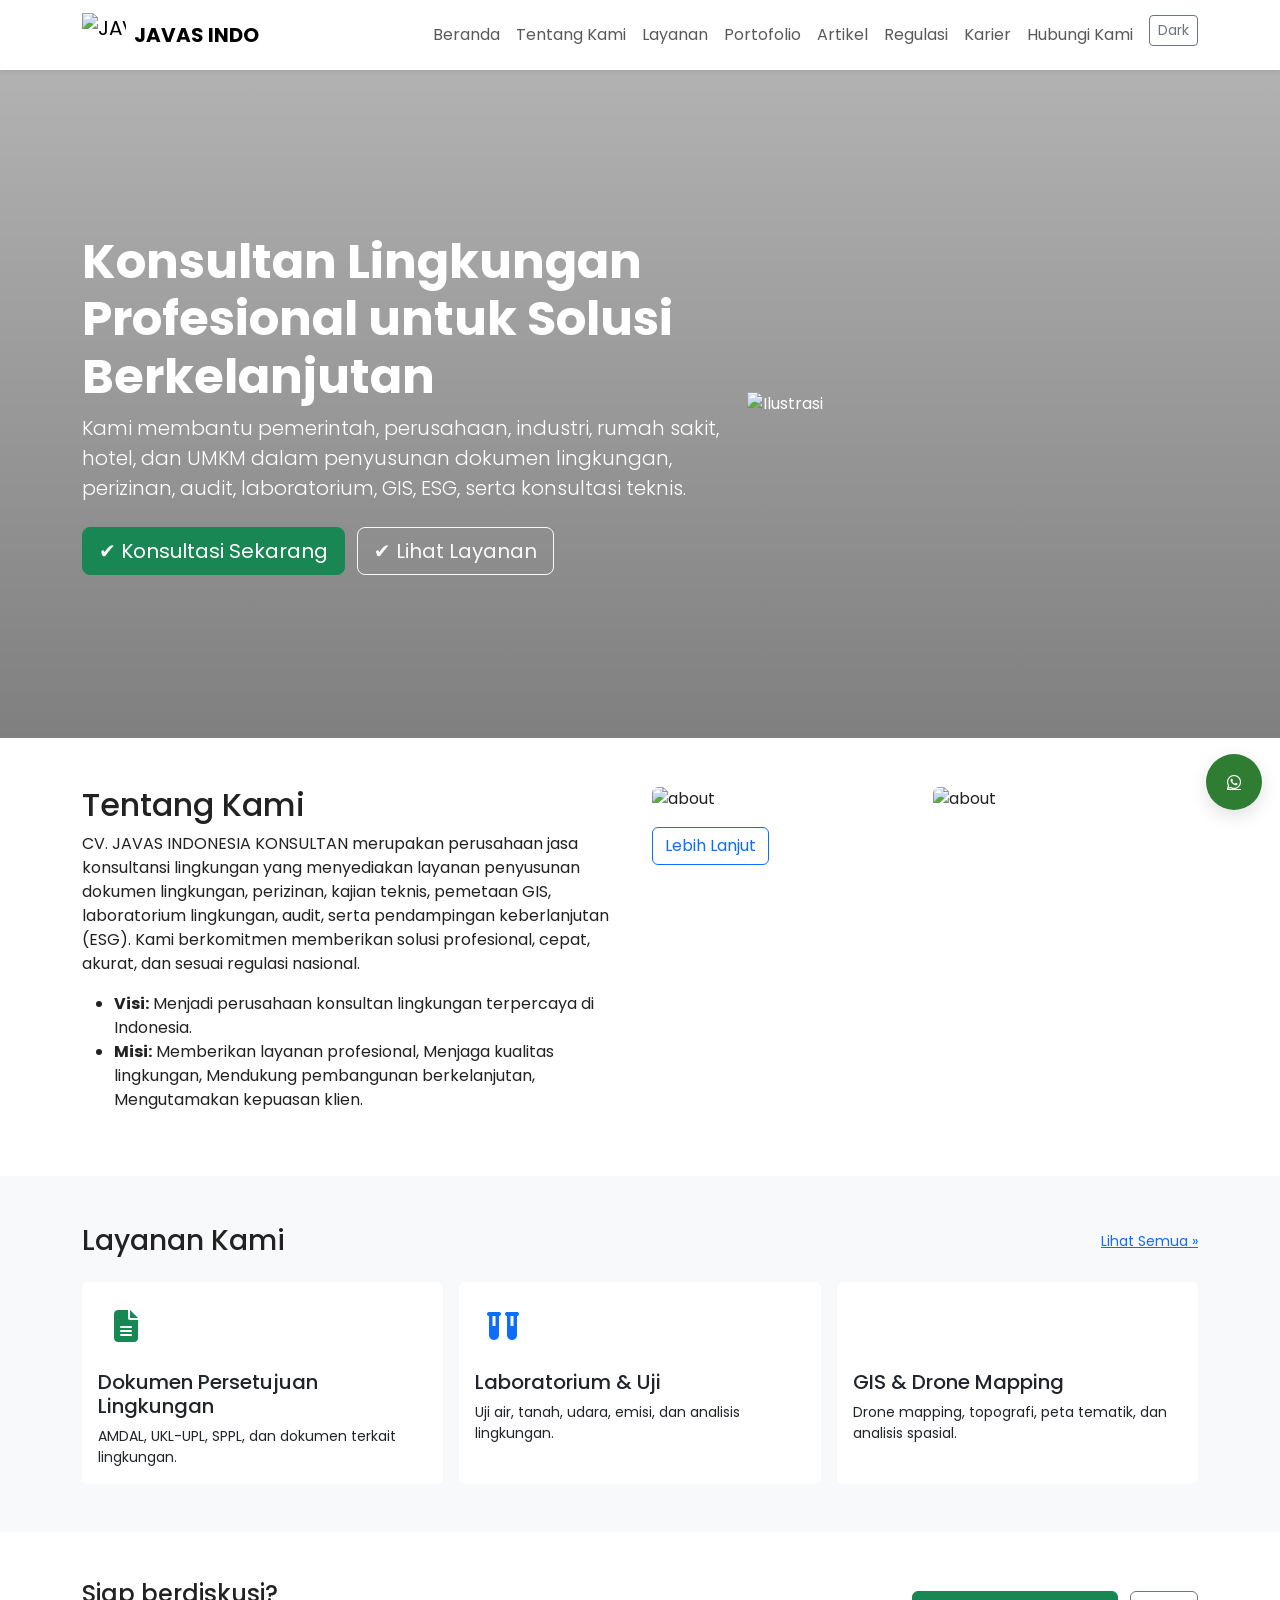
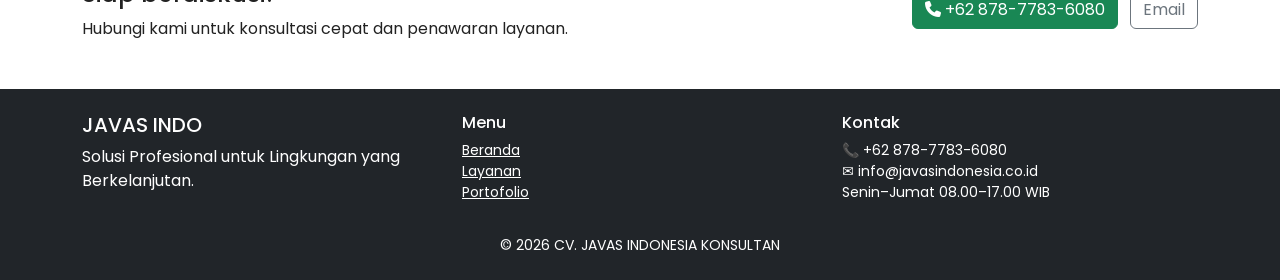
==== index.html @ 8d721f83 "Add initial company profile site for CV. JAVAS INDONESIA KONSULTAN — responsive, SEO-friendly, Light" ====
<!doctype html>
<html lang="id">
<head>
  <meta charset="utf-8">
  <meta name="viewport" content="width=device-width, initial-scale=1">
  <title>JAVAS INDO — Konsultan Lingkungan Profesional</title>
  <meta name="description" content="CV. JAVAS INDONESIA KONSULTAN — Solusi Profesional untuk Lingkungan yang Berkelanjutan. Layanan: AMDAL, UKL-UPL, Laboratorium, GIS, Drone Mapping, ESG, dan lainnya.">
  <meta name="keywords" content="konsultan lingkungan, AMDAL, UKL-UPL, laboratorium lingkungan, GIS, drone mapping, ESG, pengelolaan limbah">

  <!-- Open Graph -->
  <meta property="og:site_name" content="JAVAS INDO">
  <meta property="og:title" content="CV. JAVAS INDONESIA KONSULTAN">
  <meta property="og:description" content="Solusi Profesional untuk Lingkungan yang Berkelanjutan">
  <meta property="og:type" content="website">
  <meta property="og:url" content="/">
  <meta property="og:image" content="/assets/images/og-image.jpg">

  <!-- Twitter -->
  <meta name="twitter:card" content="summary_large_image">
  <meta name="twitter:title" content="CV. JAVAS INDONESIA KONSULTAN">
  <meta name="twitter:description" content="Solusi Profesional untuk Lingkungan yang Berkelanjutan">

  <!-- Schema.org Organization -->
  <script type="application/ld+json">
  {
    "@context": "https://schema.org",
    "@type": "Organization",
    "name": "CV. JAVAS INDONESIA KONSULTAN",
    "url": "https://javasindo-ai.github.io/",
    "logo": "https://javasindo-ai.github.io/assets/images/logo.png",
    "contactPoint": [{"@type":"ContactPoint","telephone":"+62 878-7783-6080","contactType":"customer service","areaServed":"ID"}]
  }
  </script>

  <link rel="preconnect" href="https://fonts.gstatic.com" crossorigin>
  <link href="https://fonts.googleapis.com/css2?family=Poppins:wght@300;400;600;700&display=swap" rel="stylesheet">
  <link href="https://cdn.jsdelivr.net/npm/bootstrap@5.3.2/dist/css/bootstrap.min.css" rel="stylesheet">
  <link href="https://cdnjs.cloudflare.com/ajax/libs/font-awesome/6.5.0/css/all.min.css" rel="stylesheet">
  <link href="https://unpkg.com/aos@2.3.4/dist/aos.css" rel="stylesheet">
  <link rel="stylesheet" href="/assets/css/style.css">
  <link rel="icon" href="/favicon.ico">
</head>
<body>
  <!-- Loading screen -->
  <div id="loading-screen" class="loading-screen">Loading…</div>

  <!-- NAVBAR -->
  <nav id="mainNav" class="navbar navbar-expand-lg navbar-light bg-white sticky-top shadow-sm">
    <div class="container">
      <a class="navbar-brand d-flex align-items-center" href="/">
        <img src="/assets/images/logo.png" alt="JAVAS INDO" width="44" height="44" class="me-2">
        <span class="fw-bold">JAVAS INDO</span>
      </a>
      <button class="navbar-toggler" type="button" data-bs-toggle="collapse" data-bs-target="#navMenu">
        <span class="navbar-toggler-icon"></span>
      </button>
      <div class="collapse navbar-collapse" id="navMenu">
        <ul class="navbar-nav ms-auto mb-2 mb-lg-0">
          <li class="nav-item"><a class="nav-link" href="/">Beranda</a></li>
          <li class="nav-item"><a class="nav-link" href="/tentang.html">Tentang Kami</a></li>
          <li class="nav-item"><a class="nav-link" href="/layanan.html">Layanan</a></li>
          <li class="nav-item"><a class="nav-link" href="/portofolio.html">Portofolio</a></li>
          <li class="nav-item"><a class="nav-link" href="/artikel.html">Artikel</a></li>
          <li class="nav-item"><a class="nav-link" href="/regulasi.html">Regulasi</a></li>
          <li class="nav-item"><a class="nav-link" href="/karier.html">Karier</a></li>
          <li class="nav-item"><a class="nav-link" href="/kontak.html">Hubungi Kami</a></li>
          <li class="nav-item ms-2"><button id="darkToggle" class="btn btn-outline-secondary btn-sm">Dark</button></li>
        </ul>
      </div>
    </div>
  </nav>

  <!-- HERO -->
  <header class="hero-section text-white">
    <div class="hero-overlay"></div>
    <video class="hero-video" autoplay muted loop playsinline poster="/assets/images/hero.jpg">
      <source src="/assets/images/hero-loop.mp4" type="video/mp4">
    </video>
    <div class="container position-relative" data-aos="fade-up">
      <div class="row align-items-center" style="min-height:60vh">
        <div class="col-lg-7">
          <h1 class="display-5 fw-bold">Konsultan Lingkungan Profesional untuk Solusi Berkelanjutan</h1>
          <p class="lead">Kami membantu pemerintah, perusahaan, industri, rumah sakit, hotel, dan UMKM dalam penyusunan dokumen lingkungan, perizinan, audit, laboratorium, GIS, ESG, serta konsultasi teknis.</p>
          <div class="mt-4">
            <a class="btn btn-success btn-lg me-2" href="#contact">✔ Konsultasi Sekarang</a>
            <a class="btn btn-outline-light btn-lg" href="/layanan.html">✔ Lihat Layanan</a>
          </div>
        </div>
        <div class="col-lg-5 d-none d-lg-block">
          <img src="/assets/images/hero-illustration.png" alt="Ilustrasi" class="img-fluid">
        </div>
      </div>
    </div>
  </header>

  <!-- ABOUT -->
  <section class="py-5">
    <div class="container" data-aos="fade-up">
      <div class="row">
        <div class="col-lg-6">
          <h2>Tentang Kami</h2>
          <p>CV. JAVAS INDONESIA KONSULTAN merupakan perusahaan jasa konsultansi lingkungan yang menyediakan layanan penyusunan dokumen lingkungan, perizinan, kajian teknis, pemetaan GIS, laboratorium lingkungan, audit, serta pendampingan keberlanjutan (ESG). Kami berkomitmen memberikan solusi profesional, cepat, akurat, dan sesuai regulasi nasional.</p>
          <ul>
            <li><strong>Visi:</strong> Menjadi perusahaan konsultan lingkungan terpercaya di Indonesia.</li>
            <li><strong>Misi:</strong> Memberikan layanan profesional, Menjaga kualitas lingkungan, Mendukung pembangunan berkelanjutan, Mengutamakan kepuasan klien.</li>
          </ul>
        </div>
        <div class="col-lg-6">
          <div class="row g-3">
            <div class="col-6"><img loading="lazy" src="/assets/images/about-1.jpg" alt="about" class="img-fluid rounded"></div>
            <div class="col-6"><img loading="lazy" src="/assets/images/about-2.jpg" alt="about" class="img-fluid rounded"></div>
            <div class="col-12 mt-3">
              <a href="/tentang.html" class="btn btn-outline-primary">Lebih Lanjut</a>
            </div>
          </div>
        </div>
      </div>
    </div>
  </section>

  <!-- SERVICES -->
  <section class="py-5 bg-light">
    <div class="container" data-aos="fade-up">
      <div class="d-flex justify-content-between align-items-center mb-4">
        <h3 class="mb-0">Layanan Kami</h3>
        <a href="/layanan.html" class="small">Lihat Semua &raquo;</a>
      </div>
      <div class="row g-3">
        <!-- example card -->
        <div class="col-md-4" data-aos="fade-up" data-aos-delay="50">
          <div class="card h-100">
            <div class="card-body">
              <div class="icon-box mb-3"><i class="fa-solid fa-file-lines fa-2x text-success"></i></div>
              <h5 class="card-title">Dokumen Persetujuan Lingkungan</h5>
              <p class="card-text small">AMDAL, UKL-UPL, SPPL, dan dokumen terkait lingkungan.</p>
            </div>
          </div>
        </div>
        <div class="col-md-4" data-aos="fade-up" data-aos-delay="100">
          <div class="card h-100">
            <div class="card-body">
              <div class="icon-box mb-3"><i class="fa-solid fa-vials fa-2x text-primary"></i></div>
              <h5 class="card-title">Laboratorium & Uji</h5>
              <p class="card-text small">Uji air, tanah, udara, emisi, dan analisis lingkungan.</p>
            </div>
          </div>
        </div>
        <div class="col-md-4" data-aos="fade-up" data-aos-delay="150">
          <div class="card h-100">
            <div class="card-body">
              <div class="icon-box mb-3"><i class="fa-solid fa-drone fa-2x text-info"></i></div>
              <h5 class="card-title">GIS & Drone Mapping</h5>
              <p class="card-text small">Drone mapping, topografi, peta tematik, dan analisis spasial.</p>
            </div>
          </div>
        </div>
      </div>
    </div>
  </section>

  <!-- CONTACT PROMO -->
  <section id="contact" class="py-5">
    <div class="container" data-aos="fade-up">
      <div class="row align-items-center">
        <div class="col-md-8">
          <h4>Siap berdiskusi?</h4>
          <p class="mb-0">Hubungi kami untuk konsultasi cepat dan penawaran layanan.</p>
        </div>
        <div class="col-md-4 text-md-end mt-3 mt-md-0">
          <a href="tel:+6287877836080" class="btn btn-success me-2"><i class="fa fa-phone"></i> +62 878-7783-6080</a>
          <a href="mailto:info@javasindonesia.co.id" class="btn btn-outline-secondary">Email</a>
        </div>
      </div>
    </div>
  </section>

  <!-- FOOTER -->
  <footer class="py-4 bg-dark text-white">
    <div class="container">
      <div class="row">
        <div class="col-md-4">
          <h5>JAVAS INDO</h5>
          <p>Solusi Profesional untuk Lingkungan yang Berkelanjutan.</p>
        </div>
        <div class="col-md-4">
          <h6>Menu</h6>
          <ul class="list-unstyled small">
            <li><a class="text-white" href="/">Beranda</a></li>
            <li><a class="text-white" href="/layanan.html">Layanan</a></li>
            <li><a class="text-white" href="/portofolio.html">Portofolio</a></li>
          </ul>
        </div>
        <div class="col-md-4">
          <h6>Kontak</h6>
          <p class="small mb-0">📞 +62 878-7783-6080<br>✉ info@javasindonesia.co.id<br>Senin–Jumat 08.00–17.00 WIB</p>
        </div>
      </div>
      <div class="text-center mt-3 small">© 2026 CV. JAVAS INDONESIA KONSULTAN</div>
    </div>
  </footer>

  <!-- Floating WhatsApp -->
  <a id="whatsAppFloat" href="https://wa.me/6287877836080" target="_blank" class="whatsapp-float" aria-label="WhatsApp">
    <i class="fa-brands fa-whatsapp"></i>
  </a>

  <a href="#top" id="backToTop" class="back-to-top" aria-label="Back to top"><i class="fa fa-chevron-up"></i></a>

  <script src="https://cdn.jsdelivr.net/npm/bootstrap@5.3.2/dist/js/bootstrap.bundle.min.js"></script>
  <script src="https://unpkg.com/aos@2.3.4/dist/aos.js"></script>
  <script src="/assets/js/main.js"></script>
</body>
</html>
---- assets/css/style.css ----
/* Custom styles for JAVAS INDO */
:root{
  --green:#2E7D32;
  --blue:#1565C0;
  --light:#f7f7f7;
  --muted:#6c757d;
  --font:'Poppins',system-ui,-apple-system,Segoe UI,Roboto,"Helvetica Neue",Arial;
}
*{box-sizing:border-box}
body{font-family:var(--font);color:#222;background:#fff}
.loading-screen{position:fixed;inset:0;display:flex;align-items:center;justify-content:center;background:#fff;z-index:9999}
.hero-section{position:relative;overflow:hidden;color:#fff}
.hero-video{position:absolute;inset:0;width:100%;height:100%;object-fit:cover;z-index:0;opacity:.35}
.hero-overlay{position:absolute;inset:0;background:linear-gradient(180deg,rgba(0,0,0,0.3),rgba(0,0,0,0.5));z-index:1}
.hero-section .container{position:relative;z-index:2;padding-top:4rem;padding-bottom:4rem}
.icon-box{width:56px;height:56px;display:inline-flex;align-items:center;justify-content:center;border-radius:10px}
.whatsapp-float{position:fixed;right:18px;bottom:90px;background:var(--green);color:#fff;width:56px;height:56px;border-radius:50%;display:flex;align-items:center;justify-content:center;z-index:1000;box-shadow:0 6px 18px rgba(0,0,0,.12)}
.back-to-top{position:fixed;right:18px;bottom:20px;background:#1565C0;color:#fff;width:44px;height:44px;border-radius:50%;display:flex;align-items:center;justify-content:center;z-index:1000;display:none}
.dark-mode{background:#0b1220;color:#e6eef8}
.dark-mode .navbar{background:#071026 !important}
.card{border:0}
img{max-width:100%;height:auto}
/* Responsive tweaks */
@media (max-width:767px){.hero-section .container{padding-top:2rem;padding-bottom:2rem}}
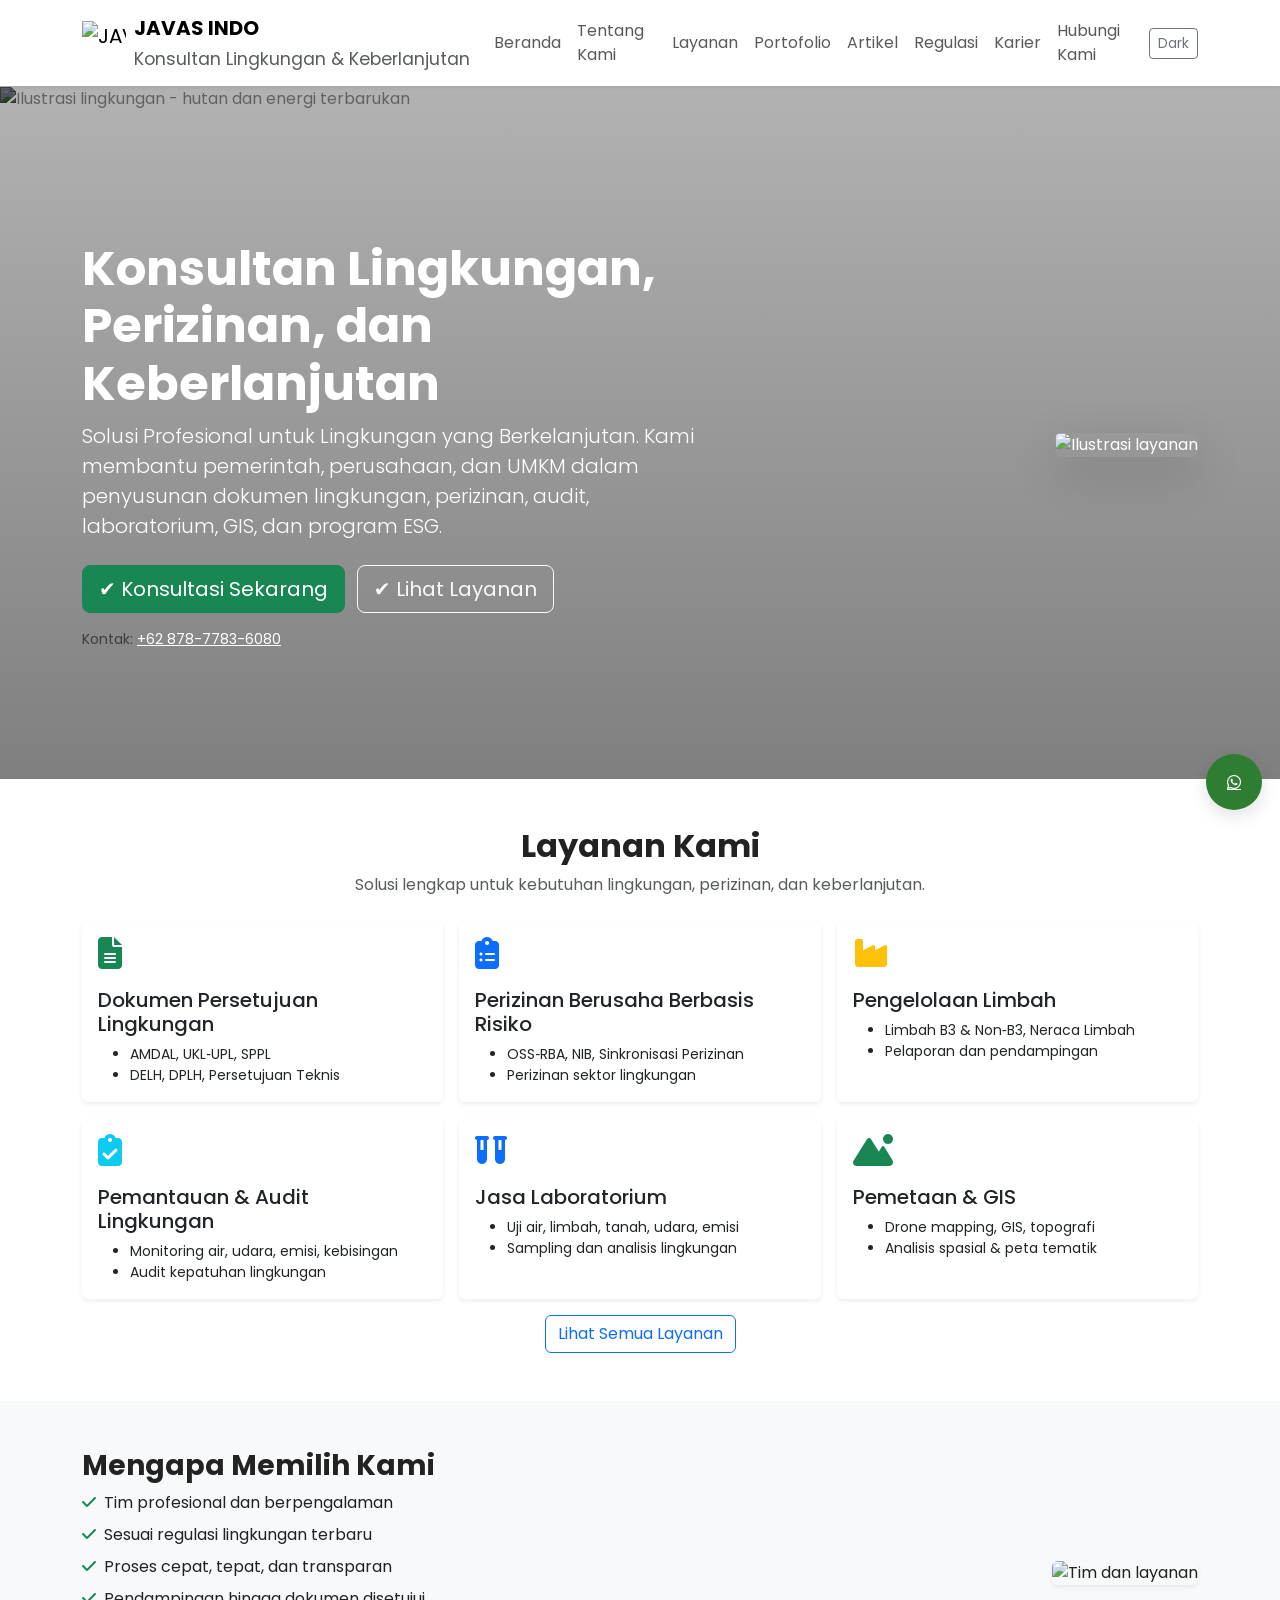
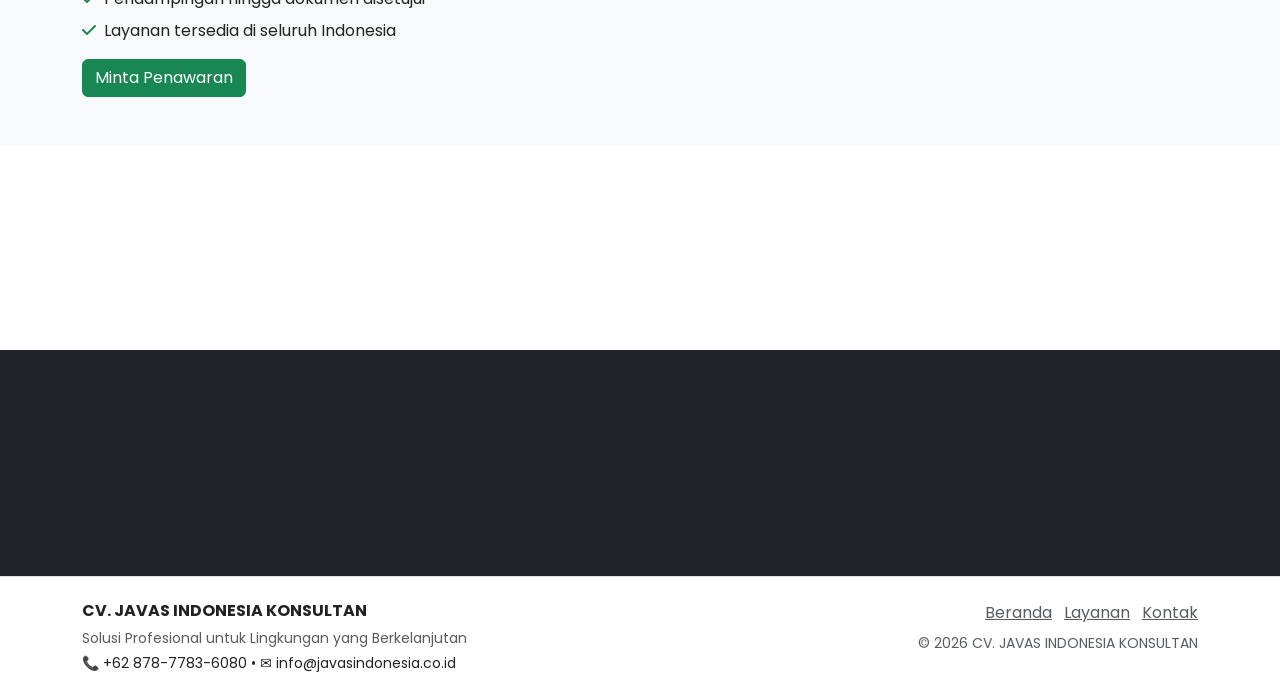
==== commit e71336d2: "Update index.html — landing page focused on services for CV. JAVAS INDONESIA KONSULTAN" ====
--- a/index.html
+++ b/index.html
@@ -2,33 +2,30 @@
 <html lang="id">
 <head>
   <meta charset="utf-8">
-  <meta name="viewport" content="width=device-width, initial-scale=1">
-  <title>JAVAS INDO — Konsultan Lingkungan Profesional</title>
-  <meta name="description" content="CV. JAVAS INDONESIA KONSULTAN — Solusi Profesional untuk Lingkungan yang Berkelanjutan. Layanan: AMDAL, UKL-UPL, Laboratorium, GIS, Drone Mapping, ESG, dan lainnya.">
-  <meta name="keywords" content="konsultan lingkungan, AMDAL, UKL-UPL, laboratorium lingkungan, GIS, drone mapping, ESG, pengelolaan limbah">
+  <meta name="viewport" content="width=device-width,initial-scale=1">
+  <title>JAVAS INDO — Konsultan Lingkungan, Perizinan, dan Keberlanjutan</title>
+  <meta name="description" content="CV. JAVAS INDONESIA KONSULTAN — Solusi Profesional untuk Lingkungan yang Berkelanjutan. Layanan: AMDAL, OSS-RBA, Laboratorium, GIS, Audit, ESG, dan lainnya.">
+  <meta name="robots" content="index,follow">
+  <meta name="theme-color" content="#2E7D32">
 
   <!-- Open Graph -->
-  <meta property="og:site_name" content="JAVAS INDO">
-  <meta property="og:title" content="CV. JAVAS INDONESIA KONSULTAN">
-  <meta property="og:description" content="Solusi Profesional untuk Lingkungan yang Berkelanjutan">
-  <meta property="og:type" content="website">
-  <meta property="og:url" content="/">
-  <meta property="og:image" content="/assets/images/og-image.jpg">
+  <meta property="og:title" content="CV. JAVAS INDONESIA KONSULTAN" />
+  <meta property="og:description" content="Solusi Profesional untuk Lingkungan yang Berkelanjutan" />
+  <meta property="og:image" content="/assets/images/og-image.jpg" />
+  <meta property="og:type" content="website" />
 
   <!-- Twitter -->
-  <meta name="twitter:card" content="summary_large_image">
-  <meta name="twitter:title" content="CV. JAVAS INDONESIA KONSULTAN">
-  <meta name="twitter:description" content="Solusi Profesional untuk Lingkungan yang Berkelanjutan">
+  <meta name="twitter:card" content="summary_large_image" />
 
   <!-- Schema.org Organization -->
   <script type="application/ld+json">
   {
-    "@context": "https://schema.org",
-    "@type": "Organization",
-    "name": "CV. JAVAS INDONESIA KONSULTAN",
-    "url": "https://javasindo-ai.github.io/",
-    "logo": "https://javasindo-ai.github.io/assets/images/logo.png",
-    "contactPoint": [{"@type":"ContactPoint","telephone":"+62 878-7783-6080","contactType":"customer service","areaServed":"ID"}]
+    "@context":"https://schema.org",
+    "@type":"Organization",
+    "name":"CV. JAVAS INDONESIA KONSULTAN",
+    "url":"https://javasindo-ai.github.io/",
+    "logo":"https://javasindo-ai.github.io/assets/images/logo.png",
+    "contactPoint":[{"@type":"ContactPoint","telephone":"+62 878-7783-6080","contactType":"customer service","areaServed":"ID"}]
   }
   </script>
 
@@ -41,161 +38,221 @@
   <link rel="icon" href="/favicon.ico">
 </head>
 <body>
-  <!-- Loading screen -->
-  <div id="loading-screen" class="loading-screen">Loading…</div>
-
-  <!-- NAVBAR -->
+  <!-- Loading Screen -->
+  <div id="loading-screen" class="loading-screen" role="status" aria-live="polite">Memuat…</div>
+
+  <!-- NAVIGATION -->
   <nav id="mainNav" class="navbar navbar-expand-lg navbar-light bg-white sticky-top shadow-sm">
     <div class="container">
       <a class="navbar-brand d-flex align-items-center" href="/">
         <img src="/assets/images/logo.png" alt="JAVAS INDO" width="44" height="44" class="me-2">
-        <span class="fw-bold">JAVAS INDO</span>
+        <div>
+          <div class="fw-bold">JAVAS INDO</div>
+          <small class="text-muted">Konsultan Lingkungan & Keberlanjutan</small>
+        </div>
       </a>
-      <button class="navbar-toggler" type="button" data-bs-toggle="collapse" data-bs-target="#navMenu">
+      <button class="navbar-toggler" type="button" data-bs-toggle="collapse" data-bs-target="#navMenu" aria-label="Toggle navigation">
         <span class="navbar-toggler-icon"></span>
       </button>
       <div class="collapse navbar-collapse" id="navMenu">
-        <ul class="navbar-nav ms-auto mb-2 mb-lg-0">
-          <li class="nav-item"><a class="nav-link" href="/">Beranda</a></li>
+        <ul class="navbar-nav ms-auto align-items-lg-center">
+          <li class="nav-item"><a class="nav-link" href="#home">Beranda</a></li>
           <li class="nav-item"><a class="nav-link" href="/tentang.html">Tentang Kami</a></li>
-          <li class="nav-item"><a class="nav-link" href="/layanan.html">Layanan</a></li>
+          <li class="nav-item"><a class="nav-link" href="#services">Layanan</a></li>
           <li class="nav-item"><a class="nav-link" href="/portofolio.html">Portofolio</a></li>
           <li class="nav-item"><a class="nav-link" href="/artikel.html">Artikel</a></li>
           <li class="nav-item"><a class="nav-link" href="/regulasi.html">Regulasi</a></li>
           <li class="nav-item"><a class="nav-link" href="/karier.html">Karier</a></li>
           <li class="nav-item"><a class="nav-link" href="/kontak.html">Hubungi Kami</a></li>
-          <li class="nav-item ms-2"><button id="darkToggle" class="btn btn-outline-secondary btn-sm">Dark</button></li>
+          <li class="nav-item ms-2"><button id="darkToggle" class="btn btn-outline-secondary btn-sm" aria-pressed="false">Dark</button></li>
         </ul>
       </div>
     </div>
   </nav>
 
   <!-- HERO -->
-  <header class="hero-section text-white">
+  <header id="home" class="hero-section text-white" role="banner">
     <div class="hero-overlay"></div>
-    <video class="hero-video" autoplay muted loop playsinline poster="/assets/images/hero.jpg">
-      <source src="/assets/images/hero-loop.mp4" type="video/mp4">
-    </video>
+    <picture>
+      <source srcset="/assets/images/hero.jpg" media="(min-width: 768px)">
+      <img src="/assets/images/hero.jpg" alt="Ilustrasi lingkungan - hutan dan energi terbarukan" class="w-100" style="object-fit:cover;height:60vh;filter:brightness(.55)" loading="lazy">
+    </picture>
     <div class="container position-relative" data-aos="fade-up">
       <div class="row align-items-center" style="min-height:60vh">
         <div class="col-lg-7">
-          <h1 class="display-5 fw-bold">Konsultan Lingkungan Profesional untuk Solusi Berkelanjutan</h1>
-          <p class="lead">Kami membantu pemerintah, perusahaan, industri, rumah sakit, hotel, dan UMKM dalam penyusunan dokumen lingkungan, perizinan, audit, laboratorium, GIS, ESG, serta konsultasi teknis.</p>
+          <h1 class="display-5 fw-bold">Konsultan Lingkungan, Perizinan, dan Keberlanjutan</h1>
+          <p class="lead">Solusi Profesional untuk Lingkungan yang Berkelanjutan. Kami membantu pemerintah, perusahaan, dan UMKM dalam penyusunan dokumen lingkungan, perizinan, audit, laboratorium, GIS, dan program ESG.</p>
           <div class="mt-4">
-            <a class="btn btn-success btn-lg me-2" href="#contact">✔ Konsultasi Sekarang</a>
-            <a class="btn btn-outline-light btn-lg" href="/layanan.html">✔ Lihat Layanan</a>
-          </div>
-        </div>
-        <div class="col-lg-5 d-none d-lg-block">
-          <img src="/assets/images/hero-illustration.png" alt="Ilustrasi" class="img-fluid">
+            <a class="btn btn-success btn-lg me-2" href="/kontak.html">✔ Konsultasi Sekarang</a>
+            <a class="btn btn-outline-light btn-lg" href="#services">✔ Lihat Layanan</a>
+          </div>
+          <div class="mt-3 text-muted small">Kontak: <a href="tel:+6287877836080" class="text-white">+62 878-7783-6080</a></div>
+        </div>
+        <div class="col-lg-5 d-none d-lg-block text-end">
+          <img src="/assets/images/hero-illustration.png" alt="Ilustrasi layanan" class="img-fluid rounded shadow-lg" style="max-height:360px;">
         </div>
       </div>
     </div>
   </header>
 
-  <!-- ABOUT -->
+  <!-- SERVICES -->
+  <section id="services" class="py-5">
+    <div class="container" data-aos="fade-up">
+      <div class="text-center mb-4">
+        <h2 class="fw-bold">Layanan Kami</h2>
+        <p class="text-muted">Solusi lengkap untuk kebutuhan lingkungan, perizinan, dan keberlanjutan.</p>
+      </div>
+
+      <div class="row g-3">
+        <!-- Service Cards: group services into columns -->
+        <div class="col-md-6 col-lg-4" data-aos="fade-up" data-aos-delay="50">
+          <div class="card h-100 shadow-sm">
+            <div class="card-body">
+              <div class="mb-3"><i class="fa-solid fa-file-lines fa-2x text-success"></i></div>
+              <h5>Dokumen Persetujuan Lingkungan</h5>
+              <ul class="small mb-0">
+                <li>AMDAL, UKL‑UPL, SPPL</li>
+                <li>DELH, DPLH, Persetujuan Teknis</li>
+              </ul>
+            </div>
+          </div>
+        </div>
+
+        <div class="col-md-6 col-lg-4" data-aos="fade-up" data-aos-delay="80">
+          <div class="card h-100 shadow-sm">
+            <div class="card-body">
+              <div class="mb-3"><i class="fa-solid fa-clipboard-list fa-2x text-primary"></i></div>
+              <h5>Perizinan Berusaha Berbasis Risiko</h5>
+              <ul class="small mb-0">
+                <li>OSS‑RBA, NIB, Sinkronisasi Perizinan</li>
+                <li>Perizinan sektor lingkungan</li>
+              </ul>
+            </div>
+          </div>
+        </div>
+
+        <div class="col-md-6 col-lg-4" data-aos="fade-up" data-aos-delay="110">
+          <div class="card h-100 shadow-sm">
+            <div class="card-body">
+              <div class="mb-3"><i class="fa-solid fa-industry fa-2x text-warning"></i></div>
+              <h5>Pengelolaan Limbah</h5>
+              <ul class="small mb-0">
+                <li>Limbah B3 & Non‑B3, Neraca Limbah</li>
+                <li>Pelaporan dan pendampingan</li>
+              </ul>
+            </div>
+          </div>
+        </div>
+
+        <div class="col-md-6 col-lg-4" data-aos="fade-up" data-aos-delay="140">
+          <div class="card h-100 shadow-sm">
+            <div class="card-body">
+              <div class="mb-3"><i class="fa-solid fa-clipboard-check fa-2x text-info"></i></div>
+              <h5>Pemantauan & Audit Lingkungan</h5>
+              <ul class="small mb-0">
+                <li>Monitoring air, udara, emisi, kebisingan</li>
+                <li>Audit kepatuhan lingkungan</li>
+              </ul>
+            </div>
+          </div>
+        </div>
+
+        <div class="col-md-6 col-lg-4" data-aos="fade-up" data-aos-delay="170">
+          <div class="card h-100 shadow-sm">
+            <div class="card-body">
+              <div class="mb-3"><i class="fa-solid fa-vials fa-2x text-primary"></i></div>
+              <h5>Jasa Laboratorium</h5>
+              <ul class="small mb-0">
+                <li>Uji air, limbah, tanah, udara, emisi</li>
+                <li>Sampling dan analisis lingkungan</li>
+              </ul>
+            </div>
+          </div>
+        </div>
+
+        <div class="col-md-6 col-lg-4" data-aos="fade-up" data-aos-delay="200">
+          <div class="card h-100 shadow-sm">
+            <div class="card-body">
+              <div class="mb-3"><i class="fa-solid fa-mountain-sun fa-2x text-success"></i></div>
+              <h5>Pemetaan & GIS</h5>
+              <ul class="small mb-0">
+                <li>Drone mapping, GIS, topografi</li>
+                <li>Analisis spasial & peta tematik</li>
+              </ul>
+            </div>
+          </div>
+        </div>
+
+        <!-- more grouped services condensed for brevity -->
+        <div class="col-12 mt-3 text-center">
+          <a href="/layanan.html" class="btn btn-outline-primary">Lihat Semua Layanan</a>
+        </div>
+      </div>
+    </div>
+  </section>
+
+  <!-- WHY CHOOSE US -->
+  <section class="py-5 bg-light">
+    <div class="container" data-aos="fade-up">
+      <div class="row align-items-center">
+        <div class="col-lg-6">
+          <h3 class="fw-bold">Mengapa Memilih Kami</h3>
+          <ul class="list-unstyled">
+            <li class="mb-2"><i class="fa-solid fa-check text-success me-2"></i>Tim profesional dan berpengalaman</li>
+            <li class="mb-2"><i class="fa-solid fa-check text-success me-2"></i>Sesuai regulasi lingkungan terbaru</li>
+            <li class="mb-2"><i class="fa-solid fa-check text-success me-2"></i>Proses cepat, tepat, dan transparan</li>
+            <li class="mb-2"><i class="fa-solid fa-check text-success me-2"></i>Pendampingan hingga dokumen disetujui</li>
+            <li class="mb-2"><i class="fa-solid fa-check text-success me-2"></i>Layanan tersedia di seluruh Indonesia</li>
+          </ul>
+          <a href="/kontak.html" class="btn btn-success">Minta Penawaran</a>
+        </div>
+        <div class="col-lg-6 text-lg-end mt-4 mt-lg-0">
+          <img src="/assets/images/og-image.jpg" alt="Tim dan layanan" class="img-fluid rounded shadow-sm" loading="lazy" style="max-height:320px;">
+        </div>
+      </div>
+    </div>
+  </section>
+
+  <!-- CLIENTS -->
   <section class="py-5">
     <div class="container" data-aos="fade-up">
-      <div class="row">
-        <div class="col-lg-6">
-          <h2>Tentang Kami</h2>
-          <p>CV. JAVAS INDONESIA KONSULTAN merupakan perusahaan jasa konsultansi lingkungan yang menyediakan layanan penyusunan dokumen lingkungan, perizinan, kajian teknis, pemetaan GIS, laboratorium lingkungan, audit, serta pendampingan keberlanjutan (ESG). Kami berkomitmen memberikan solusi profesional, cepat, akurat, dan sesuai regulasi nasional.</p>
-          <ul>
-            <li><strong>Visi:</strong> Menjadi perusahaan konsultan lingkungan terpercaya di Indonesia.</li>
-            <li><strong>Misi:</strong> Memberikan layanan profesional, Menjaga kualitas lingkungan, Mendukung pembangunan berkelanjutan, Mengutamakan kepuasan klien.</li>
-          </ul>
-        </div>
-        <div class="col-lg-6">
-          <div class="row g-3">
-            <div class="col-6"><img loading="lazy" src="/assets/images/about-1.jpg" alt="about" class="img-fluid rounded"></div>
-            <div class="col-6"><img loading="lazy" src="/assets/images/about-2.jpg" alt="about" class="img-fluid rounded"></div>
-            <div class="col-12 mt-3">
-              <a href="/tentang.html" class="btn btn-outline-primary">Lebih Lanjut</a>
-            </div>
-          </div>
-        </div>
-      </div>
-    </div>
-  </section>
-
-  <!-- SERVICES -->
-  <section class="py-5 bg-light">
-    <div class="container" data-aos="fade-up">
-      <div class="d-flex justify-content-between align-items-center mb-4">
-        <h3 class="mb-0">Layanan Kami</h3>
-        <a href="/layanan.html" class="small">Lihat Semua &raquo;</a>
-      </div>
-      <div class="row g-3">
-        <!-- example card -->
-        <div class="col-md-4" data-aos="fade-up" data-aos-delay="50">
-          <div class="card h-100">
-            <div class="card-body">
-              <div class="icon-box mb-3"><i class="fa-solid fa-file-lines fa-2x text-success"></i></div>
-              <h5 class="card-title">Dokumen Persetujuan Lingkungan</h5>
-              <p class="card-text small">AMDAL, UKL-UPL, SPPL, dan dokumen terkait lingkungan.</p>
-            </div>
-          </div>
-        </div>
-        <div class="col-md-4" data-aos="fade-up" data-aos-delay="100">
-          <div class="card h-100">
-            <div class="card-body">
-              <div class="icon-box mb-3"><i class="fa-solid fa-vials fa-2x text-primary"></i></div>
-              <h5 class="card-title">Laboratorium & Uji</h5>
-              <p class="card-text small">Uji air, tanah, udara, emisi, dan analisis lingkungan.</p>
-            </div>
-          </div>
-        </div>
-        <div class="col-md-4" data-aos="fade-up" data-aos-delay="150">
-          <div class="card h-100">
-            <div class="card-body">
-              <div class="icon-box mb-3"><i class="fa-solid fa-drone fa-2x text-info"></i></div>
-              <h5 class="card-title">GIS & Drone Mapping</h5>
-              <p class="card-text small">Drone mapping, topografi, peta tematik, dan analisis spasial.</p>
-            </div>
-          </div>
-        </div>
-      </div>
-    </div>
-  </section>
-
-  <!-- CONTACT PROMO -->
-  <section id="contact" class="py-5">
-    <div class="container" data-aos="fade-up">
-      <div class="row align-items-center">
-        <div class="col-md-8">
-          <h4>Siap berdiskusi?</h4>
-          <p class="mb-0">Hubungi kami untuk konsultasi cepat dan penawaran layanan.</p>
-        </div>
-        <div class="col-md-4 text-md-end mt-3 mt-md-0">
-          <a href="tel:+6287877836080" class="btn btn-success me-2"><i class="fa fa-phone"></i> +62 878-7783-6080</a>
-          <a href="mailto:info@javasindonesia.co.id" class="btn btn-outline-secondary">Email</a>
-        </div>
-      </div>
+      <div class="text-center mb-4"><h4 class="fw-bold">Klien yang Kami Layani</h4><p class="text-muted">Pemerintah, BUMN, industri, UMKM, dan lembaga lainnya</p></div>
+      <div class="row g-3 align-items-center justify-content-center">
+        <div class="col-6 col-md-2 text-center"><img src="/assets/images/portfolio-1.jpg" alt="client" class="img-fluid rounded" loading="lazy"></div>
+        <div class="col-6 col-md-2 text-center"><img src="/assets/images/portfolio-2.jpg" alt="client" class="img-fluid rounded" loading="lazy"></div>
+        <div class="col-6 col-md-2 text-center"><img src="/assets/images/portfolio-3.jpg" alt="client" class="img-fluid rounded" loading="lazy"></div>
+      </div>
+    </div>
+  </section>
+
+  <!-- CTA -->
+  <section class="py-5 bg-dark text-white">
+    <div class="container text-center" data-aos="fade-up">
+      <h3 class="fw-bold">Siap Mulai Proyek Anda?</h3>
+      <p class="mb-3">Hubungi tim kami untuk konsultasi dan penawaran cepat.</p>
+      <a href="tel:+6287877836080" class="btn btn-success btn-lg me-2">📞 +62 878-7783-6080</a>
+      <a href="/kontak.html" class="btn btn-outline-light btn-lg">Hubungi Kami</a>
     </div>
   </section>
 
   <!-- FOOTER -->
-  <footer class="py-4 bg-dark text-white">
+  <footer class="py-4 bg-white border-top">
     <div class="container">
       <div class="row">
-        <div class="col-md-4">
-          <h5>JAVAS INDO</h5>
-          <p>Solusi Profesional untuk Lingkungan yang Berkelanjutan.</p>
-        </div>
-        <div class="col-md-4">
-          <h6>Menu</h6>
-          <ul class="list-unstyled small">
-            <li><a class="text-white" href="/">Beranda</a></li>
-            <li><a class="text-white" href="/layanan.html">Layanan</a></li>
-            <li><a class="text-white" href="/portofolio.html">Portofolio</a></li>
+        <div class="col-md-6">
+          <h6 class="fw-bold">CV. JAVAS INDONESIA KONSULTAN</h6>
+          <p class="small text-muted mb-1">Solusi Profesional untuk Lingkungan yang Berkelanjutan</p>
+          <p class="small mb-0">📞 +62 878-7783-6080 • ✉ info@javasindonesia.co.id</p>
+        </div>
+        <div class="col-md-6 text-md-end">
+          <ul class="list-inline mb-0">
+            <li class="list-inline-item"><a href="/" class="text-muted">Beranda</a></li>
+            <li class="list-inline-item"><a href="/layanan.html" class="text-muted">Layanan</a></li>
+            <li class="list-inline-item"><a href="/kontak.html" class="text-muted">Kontak</a></li>
           </ul>
-        </div>
-        <div class="col-md-4">
-          <h6>Kontak</h6>
-          <p class="small mb-0">📞 +62 878-7783-6080<br>✉ info@javasindonesia.co.id<br>Senin–Jumat 08.00–17.00 WIB</p>
-        </div>
-      </div>
-      <div class="text-center mt-3 small">© 2026 CV. JAVAS INDONESIA KONSULTAN</div>
+          <div class="mt-2 small text-muted">© 2026 CV. JAVAS INDONESIA KONSULTAN</div>
+        </div>
+      </div>
     </div>
   </footer>
 
@@ -204,7 +261,7 @@
     <i class="fa-brands fa-whatsapp"></i>
   </a>
 
-  <a href="#top" id="backToTop" class="back-to-top" aria-label="Back to top"><i class="fa fa-chevron-up"></i></a>
+  <a href="#home" id="backToTop" class="back-to-top" aria-label="Back to top"><i class="fa fa-chevron-up"></i></a>
 
   <script src="https://cdn.jsdelivr.net/npm/bootstrap@5.3.2/dist/js/bootstrap.bundle.min.js"></script>
   <script src="https://unpkg.com/aos@2.3.4/dist/aos.js"></script>
